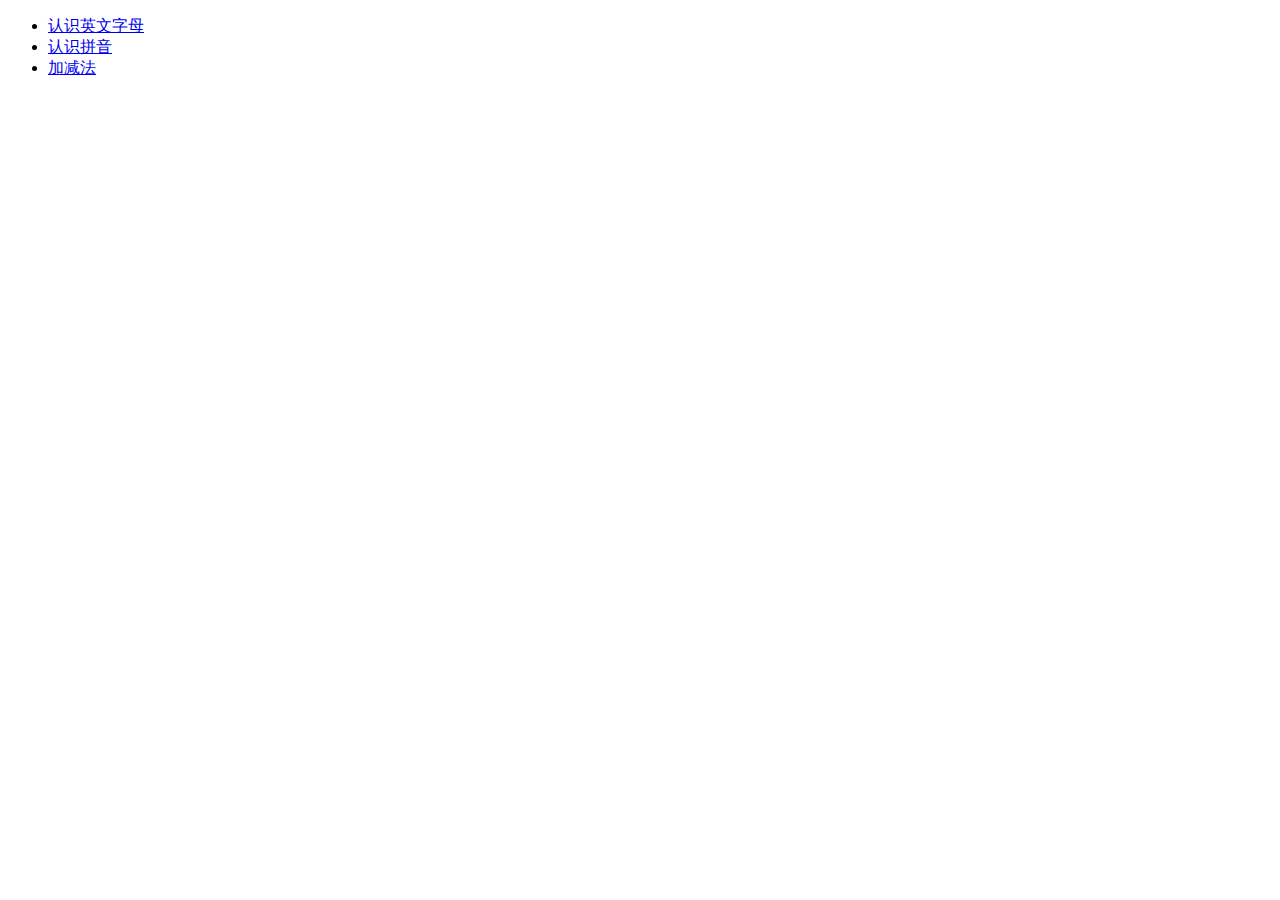
==== index.html @ 9c756690 "完善加减法页面" ====
<!DOCTYPE html>
<html lang="en">

<head>
    <meta charset="UTF-8">
    <meta name="viewport" content="width=device-width, initial-scale=1.0">
    <title>test</title>
</head>

<body>
    <ul>
        <li>
            <a href="认识英文字母.html">认识英文字母</a>
        </li>
        <li>
            <a href="认识拼音.html">认识拼音</a>
        </li>
        <li>
            <a href="加减法.html">加减法</a>
        </li>
    </ul>

</body>

</html>
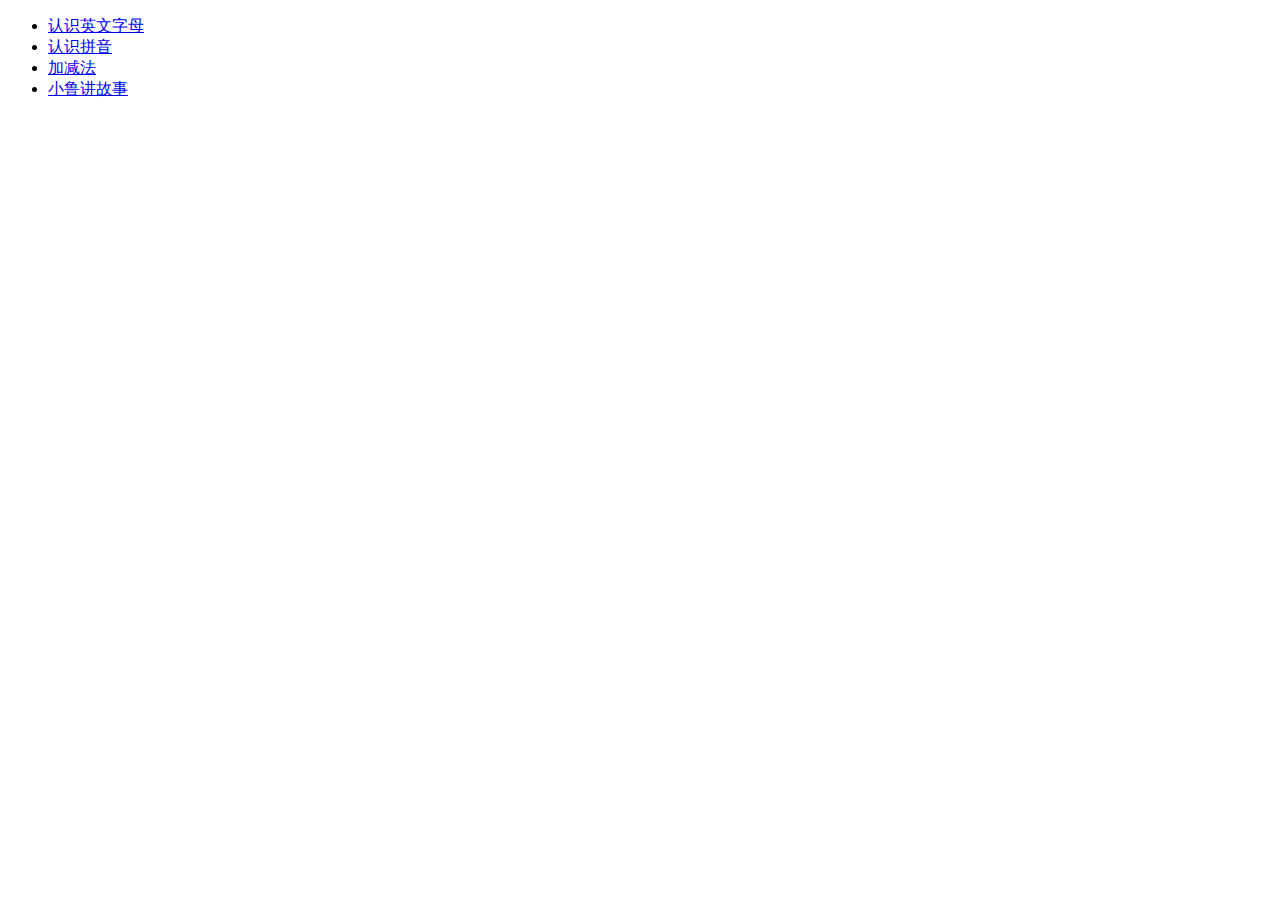
==== commit 3abe87b6: "添加小鲁讲故事" ====
--- a/index.html
+++ b/index.html
@@ -18,6 +18,11 @@
         <li>
             <a href="加减法.html">加减法</a>
         </li>
+        <li>
+            <a href="小鲁讲故事.html">小鲁讲故事</a>
+        </li>
+
+
     </ul>
 
 </body>
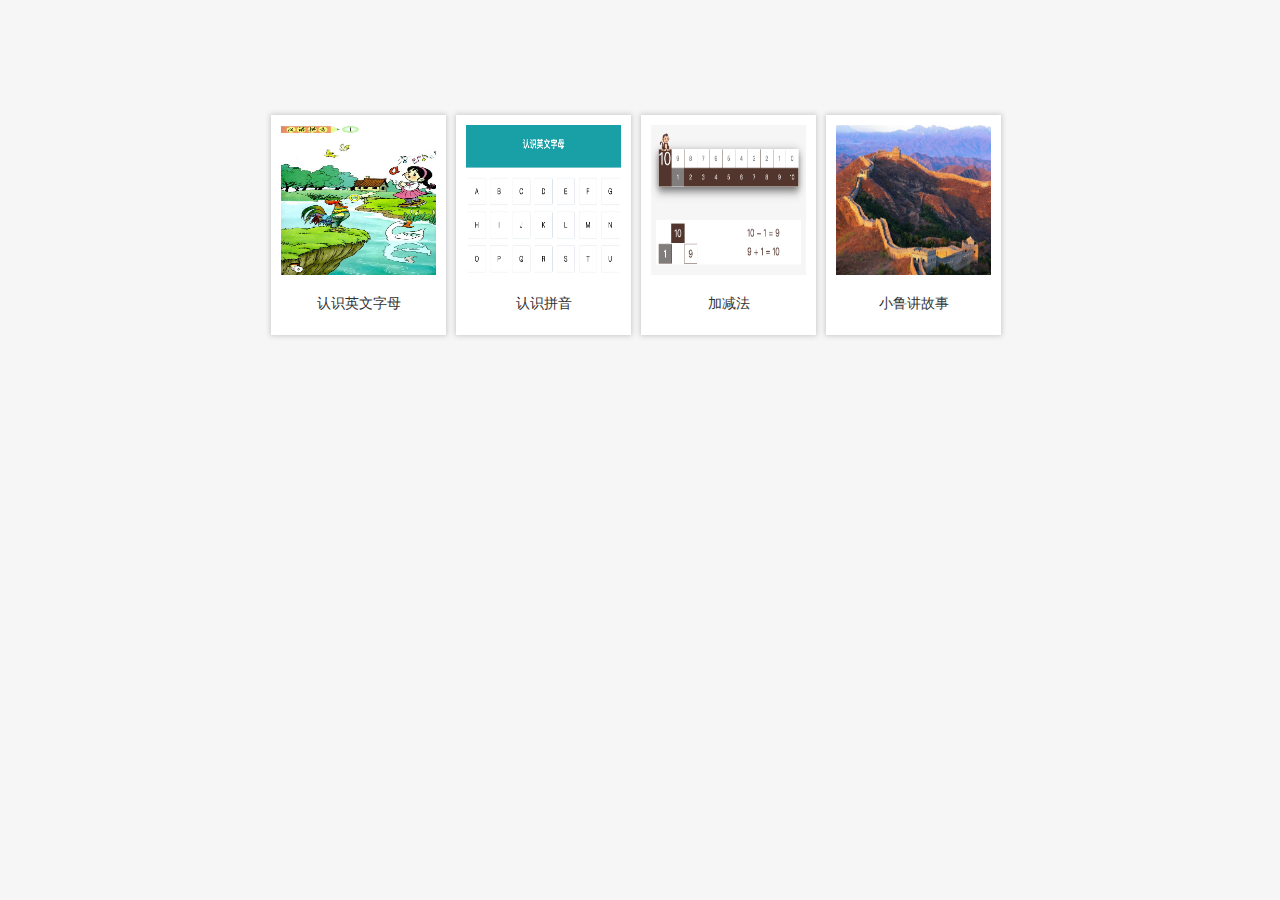
==== commit ff0677aa: "美化界面" ====
--- a/index.html
+++ b/index.html
@@ -4,22 +4,71 @@
 <head>
     <meta charset="UTF-8">
     <meta name="viewport" content="width=device-width, initial-scale=1.0">
-    <title>test</title>
+    <title>首页</title>
+    <link rel="stylesheet" href="css/common.css">
+    <style>
+        body {
+            font-size: 14px;
+            color: #666;
+        }
+        
+        .content {
+            width: 748px;
+            margin: 100px auto;
+            padding: 10px;
+            text-align: center;
+        }
+        
+        .content li {
+            width: 155px;
+            height: 200px;
+            float: left;
+            margin: 5px;
+            padding: 10px;
+            background: white;
+            box-shadow: 0 0 5px 1px #ccc;
+        }
+        
+        .content li img {
+            width: 100%;
+            height: 150px;
+        }
+        
+        .content span {
+            display: block;
+            height: 50px;
+            line-height: 50px;
+        }
+    </style>
 </head>
 
 <body>
-    <ul>
+    <ul class="content">
         <li>
-            <a href="认识英文字母.html">认识英文字母</a>
+            <a href="认识英文字母.html">
+                <img src="images/aoe.jpeg" alt="">
+                <span>认识英文字母</span>
+            </a>
         </li>
         <li>
-            <a href="认识拼音.html">认识拼音</a>
+
+            <a href="认识拼音.html">
+                <img src="images/ABC.png" alt="">
+                <span>认识拼音</span>
+            </a>
         </li>
         <li>
-            <a href="加减法.html">加减法</a>
+
+            <a href="加减法.html">
+                <img src="images/add.png" alt="">
+                <span>加减法</span>
+            </a>
         </li>
         <li>
-            <a href="小鲁讲故事.html">小鲁讲故事</a>
+            <a href="小鲁讲故事.html">
+                <img src="images/china_wall.jpeg" alt="">
+                <span>小鲁讲故事</span>
+            </a>
         </li>
 
 
--- a/css/common.css
+++ b/css/common.css
@@ -0,0 +1,28 @@
+body {
+    background-color: #f6f6f6;
+    margin: 0;
+    padding: 0;
+}
+
+ul {
+    list-style: none;
+    margin: 0;
+    padding: 0;
+}
+
+a {
+    text-decoration: none;
+    color: #333;
+}
+
+.clearfix::after {
+    content: "";
+    height: 0;
+    display: block;
+    clear: both;
+    visibility: hidden;
+}
+
+.clearfix {
+    *zoom: 1;
+}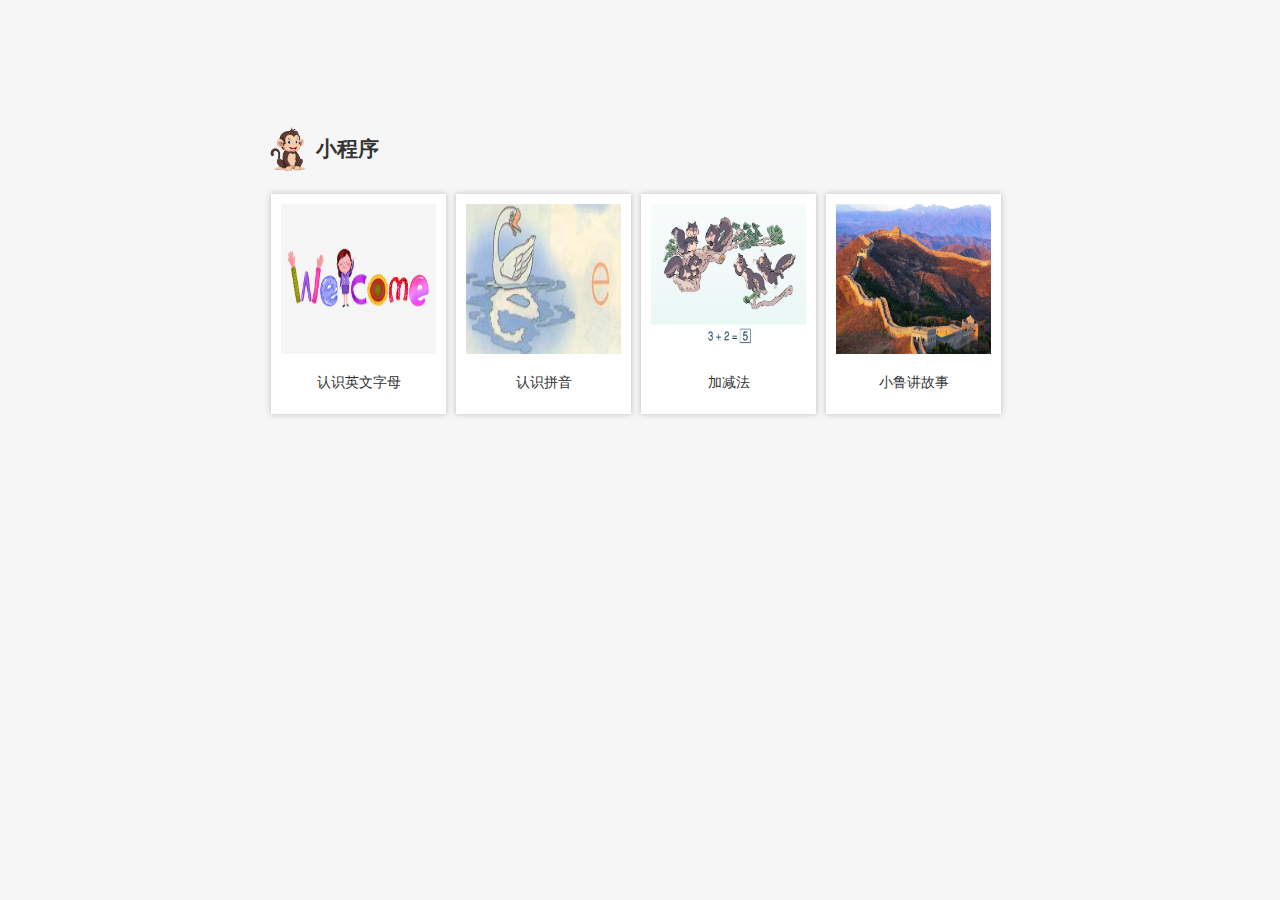
==== commit 6dae6125: "界面美化" ====
--- a/index.html
+++ b/index.html
@@ -19,6 +19,16 @@
             text-align: center;
         }
         
+        .content h2 {
+            padding-left: 50px;
+            color: #333;
+            text-align: left;
+            height: 44px;
+            line-height: 44px;
+            background: url(images/moneky.png) no-repeat;
+            background-size: 44px 44px;
+        }
+        
         .content li {
             width: 155px;
             height: 200px;
@@ -27,6 +37,13 @@
             padding: 10px;
             background: white;
             box-shadow: 0 0 5px 1px #ccc;
+            transition: all .2s;
+        }
+        
+        .content li:hover {
+            width: 165px;
+            height: 210px;
+            margin: 0 0 -10px -10px;
         }
         
         .content li img {
@@ -43,36 +60,37 @@
 </head>
 
 <body>
-    <ul class="content">
-        <li>
-            <a href="认识英文字母.html">
-                <img src="images/aoe.jpeg" alt="">
-                <span>认识英文字母</span>
-            </a>
-        </li>
-        <li>
+    <div class="content clearfix">
+        <h2>小程序</h2>
+        <ul>
+            <li>
+                <a href="认识英文字母.html">
+                    <img src="images/abc.jpg" alt="">
+                    <span>认识英文字母</span>
+                </a>
+            </li>
+            <li>
 
-            <a href="认识拼音.html">
-                <img src="images/ABC.png" alt="">
-                <span>认识拼音</span>
-            </a>
-        </li>
-        <li>
+                <a href="认识拼音.html">
+                    <img src="images/aoe.jpg" alt="">
+                    <span>认识拼音</span>
+                </a>
+            </li>
+            <li>
 
-            <a href="加减法.html">
-                <img src="images/add.png" alt="">
-                <span>加减法</span>
-            </a>
-        </li>
-        <li>
-            <a href="小鲁讲故事.html">
-                <img src="images/china_wall.jpeg" alt="">
-                <span>小鲁讲故事</span>
-            </a>
-        </li>
-
-
-    </ul>
+                <a href="加减法.html">
+                    <img src="images/add.jpg" alt="">
+                    <span>加减法</span>
+                </a>
+            </li>
+            <li>
+                <a href="小鲁讲故事.html">
+                    <img src="images/china_wall.jpeg" alt="">
+                    <span>小鲁讲故事</span>
+                </a>
+            </li>
+        </ul>
+    </div>
 
 </body>
 
